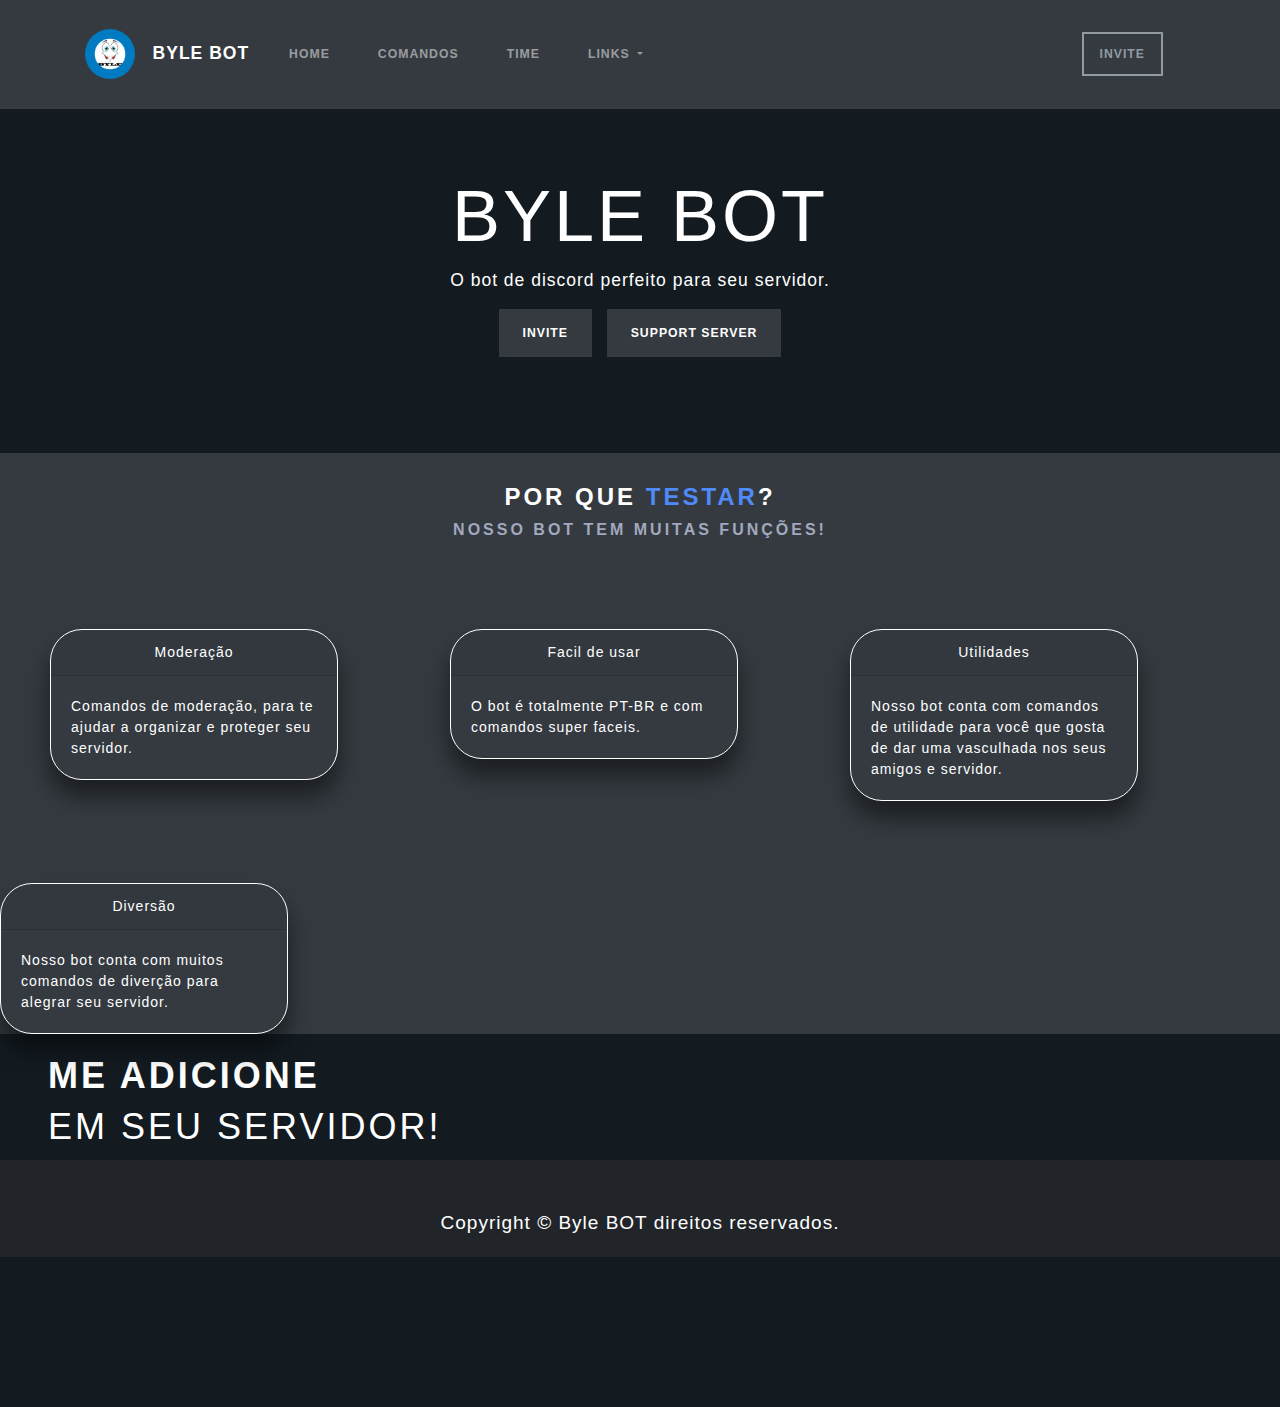
==== site/index.html @ c307a9b2 "Add files via upload" ====
<!DOCTYPE html>
<html lang="en">

<head>
  <meta charset="UTF-8">
  <meta name="viewport" content="width=device-width, initial-scale=1, shrink-to-fit=no">
  <link rel="stylesheet" href="css/bootstrap.min.css">
  <link rel="stylesheet" href="css/main.css">
  <link rel="stylesheet" href="https://cdnjs.cloudflare.com/ajax/libs/font-awesome/4.7.0/css/font-awesome.min.css">
  <link rel="icon" href="assets/favicon.png">
  <title>Byle BOT</title>
</head>

<body>
  <nav class="navbar navbar-expand-lg navbar-dark bg-dark">
    <div class="container-fluid container">
      <a class="navbar-brand" href="/">
        <img src="./assets/bot.png" alt="" width="50" height="50" class="rounded-circle"> &nbsp; <span>Byle BOT</span>
      </a>
      <button class="navbar-toggler" type="button" data-bs-toggle="collapse" data-bs-target="#navbarSupportedContent"
        aria-controls="navbarSupportedContent" aria-expanded="false" aria-label="Toggle navigation">
        <span class="navbar-toggler-icon"></span>
      </button>
      <div class="collapse navbar-collapse" id="navbarSupportedContent">
        <ul class="navbar-nav me-auto mb-2 mb-lg-0">
          <li class="nav-item">
            <a class="nav-link" aria-current="page" href="#/">Home <span class="sr-only">(current)</span></a>
          </li>
          <li class="nav-item">
            <a class="nav-link" href="pages/commands.html">Comandos</a>
          </li>
          <li class="nav-item">
            <a class="nav-link" href="pages/team.html">Time</a>
          </li>
          <li class="nav-item dropdown">
            <a class="nav-link dropdown-toggle" href="#" id="linksdrop" role="button" data-bs-toggle="dropdown"
              aria-expanded="false">
              Links
            </a>
            <ul class="dropdown-menu bgn" aria-labelledby="linksdrop">
              <li><a class="dropdown-item text-muted font-weight-bold" href="https://discord.com/api/oauth2/authorize?client_id=987190338189942814&permissions=8&scope=applications.commands%20bot" target="_blank">Invite
                  Bot</a>
              </li>
              <li><a class="dropdown-item text-muted font-weight-bold" href="https://discord.gg/Fg9VeQ2dxD" target="_blank">Support
                  Server</a></li>
            
             
        
            </ul>
          </li>
        </ul>
        <div class="d-flex ml-auto" id="headerlogin">
          <li class="nav-item" style="list-style: none;">
            <a class="nav-link btn btn-outline-secondary login" href="https://discord.com/api/oauth2/authorize?client_id=987190338189942814&permissions=8&scope=applications.commands%20bot">Invite</a>
          </li>
        </div>
      </div>
    </div>
  </nav>
  </div>

  <div class="jumbotron text-center bg-transparent">
    <h1 class="display-3 htext">BYLE BOT</h1>
    <p class="lead ltext">
     O bot de discord perfeito para seu servidor.
    </p>
    <a class="btn btn-dark" href="https://discord.com/api/oauth2/authorize?client_id=987190338189942814&permissions=8&scope=applications.commands%20bot">Invite</a>
    &nbsp;
    <a class="btn btn-dark" href="https://discord.gg/Fg9VeQ2dxD">Support Server</a>
  </div>

  <div class="bg-dark">
    <div class="text-center">
      <h3 class="wh">Por que <span class="Hbot">Testar</span>?</h3>
    </div>
    <h5 class="text-center textt">Nosso bot tem muitas funções!</h5>
    <div class="card-columns cardds">
      <div class="card text-white bg-dark mb-3" style="max-width: 18rem;">
        <div class="card-header text-center">Moderação</div>
        <div class="card-body">
          <p class="card-text">Comandos de moderação, para te ajudar a organizar e proteger seu servidor.</p>
        </div>
      </div>

      <div class="card text-white bg-dark mb-3" style="max-width: 18rem;">
        <div class="card-header text-center">Facil de usar</div>
        <div class="card-body">
          <p class="card-text">O bot é totalmente PT-BR e com comandos super faceis.</p>
        </div>
      </div>
      <div class="card text-white bg-dark mb-3" style="max-width: 18rem;">
        <div class="card-header text-center">Utilidades</div>
        <div class="card-body">
          <p class="card-text">Nosso bot conta com comandos de utilidade para você que gosta de dar uma vasculhada nos seus amigos e servidor.</p>
        </div>
      </div>
    </div>
      <div class="card text-white bg-dark mb-3" style="max-width: 18rem;">
        <div class="card-header text-center">Diversão</div>
        <div class="card-body">
          <p class="card-text">Nosso bot conta com muitos comandos de diverção para alegrar seu servidor.</p>
        </div>
      </div>
    </div>

    <div class="bgseconde">
      <h3 class="ttjoin ml-5"><span>Me adicione</span>
        <br>
        em seu servidor!
      </h3>


    <footer class="mastfoot mb-auto">
      <div class="container-fluid mb-auto">
        <div class="row d-flex justify-content-center">
          <div class="">
            <p style="font-size: 19px; padding: 0px; margin: 0px;"><a href="https://github.com/Hadi-Koubeissi"
                style="text-decoration: none; color: white;"></a></br>Copyright © Byle BOT
              direitos reservados.</a></p>
          </div>
        </div>
      </div>
    </footer>

    <script src="https://cdn.jsdelivr.net/npm/bootstrap@5.0.0-beta1/dist/js/bootstrap.bundle.min.js"
      integrity="sha384-ygbV9kiqUc6oa4msXn9868pTtWMgiQaeYH7/t7LECLbyPA2x65Kgf80OJFdroafW"
      crossorigin="anonymous"></script>
    <script src="https://cdnjs.cloudflare.com/ajax/libs/materialize/1.0.0/js/materialize.min.js"></script>
    <script src="https://ajax.googleapis.com/ajax/libs/jquery/3.5.1/jquery.min.js"></script>
    <script src="../js/main.js"></script>
</body>

</html>
---- site/css/main.css ----
body {
    font-family: 'Poppins', sans-serif !important;
    -webkit-font-smoothing: antialiased;
    -moz-osx-font-smoothing: grayscale;
    text-rendering: optimizeLegibility;
    background-color: #131b21;
}
.bgn {
    background-color: black;
    border: 1px solid #fff;
}
.htext {
color: #ffffff;
font-weight: inherit;
line-height: 1.2;
}
.ltext {
    color: #ffff;
}
.wh {
    color: #ffffff;
    font-weight: 700;
    padding-top: 30px;
}
.Hbot {
    color: #4f8af8 !important;
}
.Hbot:hover {
    font-size: 30px;
    text-shadow: #ffffff;
}
.textt {
    color: #a2a8bd;
}
.card {
    border: 1px solid #ffffff;
}
.card:hover {
     border: 3px solid black;
}
.cardds{
margin-top: 30px !important;
padding: 60px 50px !important;
}
.bgseconde {
    padding-bottom: 150px;
    background-color: #131b21;

}
.ttjoin {
    color: #ffffff;
    font-weight: 500;
    font-size: 36px;
    line-height: 51px;
}
span {
    font-weight: 700;
}
.footer-social-icons {
    width: 350px;
    display: block;
    margin: 0 auto;
    align-items: center;
}
.social-icon {
    color: #fff;
}
ul.social-icons {
    margin-top: 10px;
}
.social-icons li {
    vertical-align: top;
    display: inline;
    height: 100px;
}
.social-icons a {
    color: #fff;
    text-decoration: none;
}
.fa-facebook {
    padding:10px 14px;
    -o-transition:.5s;
    -ms-transition:.5s;
    -moz-transition:.5s;
    -webkit-transition:.5s;
    transition: .5s;
    background-color: #322f30;
}
.fa-facebook:hover {
    background-color: #3d5b99;
}
.fa-twitter {
    padding:10px 12px;
    -o-transition:.5s;
    -ms-transition:.5s;
    -moz-transition:.5s;
    -webkit-transition:.5s;
    transition: .5s;
    background-color: #322f30;
}
.fa-twitter:hover {
    background-color: #00aced;
}
.fa-github {
    padding:10px 14px;
    -o-transition:.5s;
    -ms-transition:.5s;
    -moz-transition:.5s;
    -webkit-transition:.5s;
    transition: .5s;
    background-color: #322f30;
}
.fa-github:hover {
    background-color: #4a9bf8;
}
.add_to_discord {
    display: flex;
    align-items: center;
    background-color: rgb(68, 140, 247);
    border-radius: 8px;
    border: 0;
    font-weight: 600;
    font-size: 17px !important;
    line-height: 21px !important;
    color: #fff;
    padding: 27px;
    height: 58px;
    outline: none;
}
.add_to_discord svg {
    padding-right: 20px;
    box-sizing: unset;
}
.add_to_discord:hover {
    background-color: rgb(69, 145, 245);
    text-decoration: none;
  }
  
.commandstitle {
    color: #ffffff;
}
.commandssub {
    color: gray;
}
.searchbox {
    background-color: #2b2a38;
    padding: 15px 27px;
    font-size: 20px;
    color: #ccc;
    border: 3px solid #2b2a38;
    border-radius: 8px;
    width: 40%;
}
.border {
    width: 65%;
    height: 2px;
    background: #fff;
    margin-left: 17.5%;
}
.collapsible {
    background-color: #202225;
    color: white;
    cursor: pointer;
    padding: 18px;
    width: 50%;
    border: none;
    text-align: left;
    outline: none;
    font-size: 23px;
    font-family: -apple-system, BlinkMacSystemFont, 'Segoe UI', Roboto, Oxygen, Ubuntu, Cantarell, 'Open Sans', 'Helvetica Neue', sans-serif;
  }
  .collapsible span {
    font-size: 14px;
    color: grey;
}
.collapsible:after {
    content: '\002B';
    color: white;
    font-weight: bold;
    float: right;
    margin-left: 5px;
  }
  
  .active:after {
    content: "\2212";
  }
  .content {
    padding: 0 18px;
    width: 50%;
    margin-left: 25%;
    overflow: hidden;
    transition: max-height 0.3s ease-out;
    background-color: #2f3136;
    color: #6a707a;
    text-align: left;
    display: none;
  }
  .content h4 {
    margin-top: 12px;
    font-size: 20px;
    font-family: 'Cairo';
  }

  .card{
    background-color: rgb(255, 251, 251);
    color: red;
    max-width: 360px;
    display: flex;
    flex-direction: column;
    overflow: hidden;
    border-radius: 2rem;
    box-shadow: 0px 1rem 1.5rem rgba(0,0,0,0.5);
  }
  
  .card .banner{
    background-position: center;
    background-repeat: no-repeat;
    background-size: cover;
    height: 11rem;
    display: flex;
    align-items: flex-end;
    justify-content: center;
    box-sizing: border-box;
  }
  .card .banner img{
    background-color: #fff;
    width: 8rem;
    height: 8rem;
    box-shadow: 0 0.5rem 1rem rgba(0,0,0,0.3);
    border-radius: 50%;
    transform: translateY(50%);
    transition: transform 200ms cubic-bezier(0.18, 0.89, 0.32, 1.28);
  }
  
  .card .banner img:hover{
    transform: translateY(50%) scale(1.3);
  }
  
  .card h2.name{
    text-align: center;
    padding: 0 2rem 0.5rem;
    margin: 0;
  }
  
  .card .title{
    color: #a0a0a0;
    font-size: 0.85rem;
    text-align: center;
    padding: 0 2rem 1.2rem;
  }
  
  .card .actions{
    padding: 0 2rem 1.2rem;
    display: flex;
    flex-direction: column;
    order: 99;
  }
  
  .card .actions .follow-info{
    padding: 0 0 1rem;
    display: flex;
  }
  
  .card .actions .follow-info h2{
    text-align: center;
    width: 50%;
    margin: 0;
    box-sizing: border-box;
  }
  
  .card .actions .follow-info h2 a{
    text-decoration: none;
    padding: 0.8rem;
    display: flex;
    flex-direction: column;
    border-radius: 0.8rem;
    transition: background-color 100ms ease-in-out;
  }
  
  .card .actions .follow-info h2 a span{
    color: #1c9eff;
    font-weight: bold;
    transform-origin: bottom;
    transform: scaleY(1.3);
    transition: color 100ms ease-in-out;
  }
  
  .card .actions .follow-info h2 a small{
    color: #afafaf;
    font-size: 0.85rem;
    font-weight: normal;
  }
  
  .card .actions .follow-info h2 a:hover{
    background-color: #f2f2f2;
  }
  
  .card .actions .follow-info h2 a:hover span{
    color: #007ad6;
  }
  
  .card .actions .follow-btn button{
    color: inherit;
    font: inherit;
    font-weight: bold;
    background-color: #ffd01a;
    width: 100%;
    border: none;
    padding: 1rem;
    outline: none;
    box-sizing: border-box;
    border-radius: 1.5rem/50%;
    transition: background-color 100ms ease-in-out, transform 200ms cubic-bezier(0.18, 0.89, 0.32, 1.28);
  }
  
  .card .actions .follow-btn button:hover{
    background-color: #efb10a;
    transform: scale(1.1);
  }
  
  .card .actions .follow-btn button:active{
    background-color: #e8a200;
    transform: scale(1);
  }

  .licetitle {
    color: #ffff;
    margin: 5px;
    font-family: monospace;
  }

  .textlice {
    box-sizing: border-box;
    color:  #ffff;
    margin: 3px;
    letter-spacing: 1px;
  }

.mastfoot.mb-auto{
    padding-bottom: 40px;
    padding: 20px;
    bottom: 0;
    width: 100%;
    height: auto;
    background-color: #212529;
    color: white;
}


::-webkit-scrollbar {
	width: 12.2px;
}

::-webkit-scrollbar-track {
	box-shadow: inset 0 0 1000px #38383b; 
}

::-webkit-scrollbar-thumb {
	background: #202225; 
	border-radius: 4px;
}
/* Handle on hover */
::-webkit-scrollbar-thumb:hover {
    background: rgb(84, 81, 81); 
}
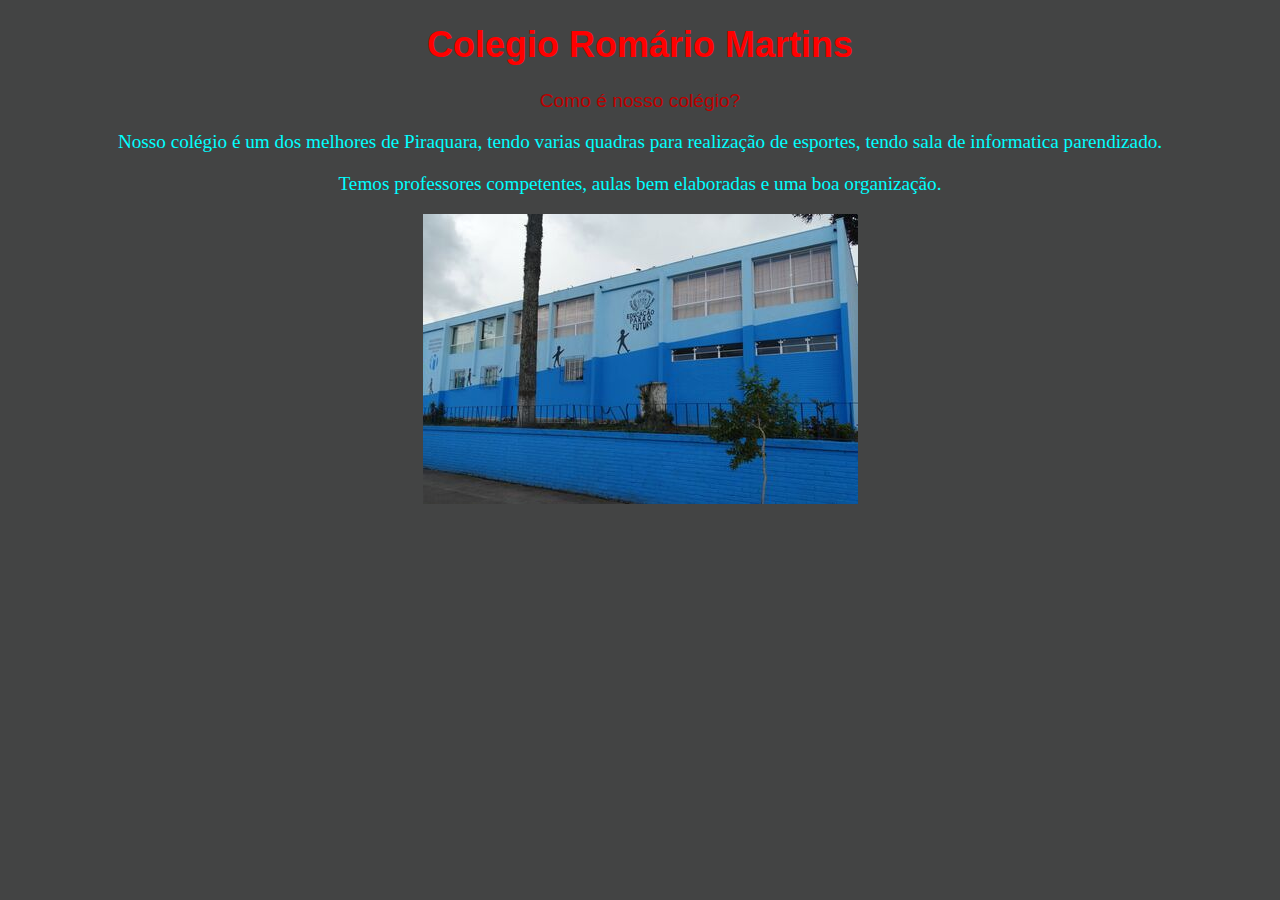
==== commit 7a21539b: "Site sendo feito do 0" ====
--- a/site/index.html
+++ b/site/index.html
@@ -1,133 +1,29 @@
-<!DOCTYPE html>
-<html lang="en">
-
-<head>
-  <meta charset="UTF-8">
-  <meta name="viewport" content="width=device-width, initial-scale=1, shrink-to-fit=no">
-  <link rel="stylesheet" href="css/bootstrap.min.css">
-  <link rel="stylesheet" href="css/main.css">
-  <link rel="stylesheet" href="https://cdnjs.cloudflare.com/ajax/libs/font-awesome/4.7.0/css/font-awesome.min.css">
-  <link rel="icon" href="assets/favicon.png">
-  <title>Byle BOT</title>
-</head>
-
-<body>
-  <nav class="navbar navbar-expand-lg navbar-dark bg-dark">
-    <div class="container-fluid container">
-      <a class="navbar-brand" href="/">
-        <img src="./assets/bot.png" alt="" width="50" height="50" class="rounded-circle"> &nbsp; <span>Byle BOT</span>
-      </a>
-      <button class="navbar-toggler" type="button" data-bs-toggle="collapse" data-bs-target="#navbarSupportedContent"
-        aria-controls="navbarSupportedContent" aria-expanded="false" aria-label="Toggle navigation">
-        <span class="navbar-toggler-icon"></span>
-      </button>
-      <div class="collapse navbar-collapse" id="navbarSupportedContent">
-        <ul class="navbar-nav me-auto mb-2 mb-lg-0">
-          <li class="nav-item">
-            <a class="nav-link" aria-current="page" href="#/">Home <span class="sr-only">(current)</span></a>
-          </li>
-          <li class="nav-item">
-            <a class="nav-link" href="pages/commands.html">Comandos</a>
-          </li>
-          <li class="nav-item">
-            <a class="nav-link" href="pages/team.html">Time</a>
-          </li>
-          <li class="nav-item dropdown">
-            <a class="nav-link dropdown-toggle" href="#" id="linksdrop" role="button" data-bs-toggle="dropdown"
-              aria-expanded="false">
-              Links
-            </a>
-            <ul class="dropdown-menu bgn" aria-labelledby="linksdrop">
-              <li><a class="dropdown-item text-muted font-weight-bold" href="https://discord.com/api/oauth2/authorize?client_id=987190338189942814&permissions=8&scope=applications.commands%20bot" target="_blank">Invite
-                  Bot</a>
-              </li>
-              <li><a class="dropdown-item text-muted font-weight-bold" href="https://discord.gg/Fg9VeQ2dxD" target="_blank">Support
-                  Server</a></li>
-            
-             
-        
-            </ul>
-          </li>
-        </ul>
-        <div class="d-flex ml-auto" id="headerlogin">
-          <li class="nav-item" style="list-style: none;">
-            <a class="nav-link btn btn-outline-secondary login" href="https://discord.com/api/oauth2/authorize?client_id=987190338189942814&permissions=8&scope=applications.commands%20bot">Invite</a>
-          </li>
-        </div>
-      </div>
-    </div>
-  </nav>
-  </div>
-
-  <div class="jumbotron text-center bg-transparent">
-    <h1 class="display-3 htext">BYLE BOT</h1>
-    <p class="lead ltext">
-     O bot de discord perfeito para seu servidor.
-    </p>
-    <a class="btn btn-dark" href="https://discord.com/api/oauth2/authorize?client_id=987190338189942814&permissions=8&scope=applications.commands%20bot">Invite</a>
-    &nbsp;
-    <a class="btn btn-dark" href="https://discord.gg/Fg9VeQ2dxD">Support Server</a>
-  </div>
-
-  <div class="bg-dark">
-    <div class="text-center">
-      <h3 class="wh">Por que <span class="Hbot">Testar</span>?</h3>
-    </div>
-    <h5 class="text-center textt">Nosso bot tem muitas funções!</h5>
-    <div class="card-columns cardds">
-      <div class="card text-white bg-dark mb-3" style="max-width: 18rem;">
-        <div class="card-header text-center">Moderação</div>
-        <div class="card-body">
-          <p class="card-text">Comandos de moderação, para te ajudar a organizar e proteger seu servidor.</p>
-        </div>
-      </div>
-
-      <div class="card text-white bg-dark mb-3" style="max-width: 18rem;">
-        <div class="card-header text-center">Facil de usar</div>
-        <div class="card-body">
-          <p class="card-text">O bot é totalmente PT-BR e com comandos super faceis.</p>
-        </div>
-      </div>
-      <div class="card text-white bg-dark mb-3" style="max-width: 18rem;">
-        <div class="card-header text-center">Utilidades</div>
-        <div class="card-body">
-          <p class="card-text">Nosso bot conta com comandos de utilidade para você que gosta de dar uma vasculhada nos seus amigos e servidor.</p>
-        </div>
-      </div>
-    </div>
-      <div class="card text-white bg-dark mb-3" style="max-width: 18rem;">
-        <div class="card-header text-center">Diversão</div>
-        <div class="card-body">
-          <p class="card-text">Nosso bot conta com muitos comandos de diverção para alegrar seu servidor.</p>
-        </div>
-      </div>
-    </div>
-
-    <div class="bgseconde">
-      <h3 class="ttjoin ml-5"><span>Me adicione</span>
-        <br>
-        em seu servidor!
-      </h3>
-
-
-    <footer class="mastfoot mb-auto">
-      <div class="container-fluid mb-auto">
-        <div class="row d-flex justify-content-center">
-          <div class="">
-            <p style="font-size: 19px; padding: 0px; margin: 0px;"><a href="https://github.com/Hadi-Koubeissi"
-                style="text-decoration: none; color: white;"></a></br>Copyright © Byle BOT
-              direitos reservados.</a></p>
-          </div>
-        </div>
-      </div>
-    </footer>
-
-    <script src="https://cdn.jsdelivr.net/npm/bootstrap@5.0.0-beta1/dist/js/bootstrap.bundle.min.js"
-      integrity="sha384-ygbV9kiqUc6oa4msXn9868pTtWMgiQaeYH7/t7LECLbyPA2x65Kgf80OJFdroafW"
-      crossorigin="anonymous"></script>
-    <script src="https://cdnjs.cloudflare.com/ajax/libs/materialize/1.0.0/js/materialize.min.js"></script>
-    <script src="https://ajax.googleapis.com/ajax/libs/jquery/3.5.1/jquery.min.js"></script>
-    <script src="../js/main.js"></script>
-</body>
-
+<!DOCTYPE html>
+<html lang="pt-br">
+<head>
+    <meta charset="UTF-8">
+    <meta http-equiv="X-UA-Compatible" content="IE=edge">
+    <meta name="viewport" content="width=device-width, initial-scale=1.0">
+    <link rel="stylesheet" href="style.css">
+</head>
+    <title> Site do Romário. </title>
+</head>
+<body>
+    <div class ="titulo">
+        <h1> Colegio Romário Martins </h1>
+    </div>
+
+    <div class ="descricao">
+        <p> Como é nosso colégio?</p>
+    </div>
+
+    <div class ="explicacao">
+        <p> Nosso colégio é um dos melhores de Piraquara, tendo varias quadras para realização de esportes, tendo sala de informatica parendizado.</p>
+        <p> Temos professores competentes, aulas bem elaboradas e uma boa organização.</p>
+    </div>
+
+    <div class ="imagen">
+        <img src="colegio.jpeg">
+    </div>
+</body>
 </html>--- a/site/style.css
+++ b/site/style.css
@@ -0,0 +1,29 @@
+body{
+    background-color: rgb(67, 68, 68);
+}
+
+.titulo{
+    color: rgb(255, 0, 0);
+    font-family: 'Gill Sans', 'Gill Sans MT', Calibri, 'Trebuchet MS', sans-serif;
+    font-size: large;
+    text-align: center;
+}
+
+.descricao{
+    color: rgb(189, 0, 0);
+    font-size: larger;
+    font-family: 'Gill Sans', 'Gill Sans MT', Calibri, 'Trebuchet MS', sans-serif;
+    text-align: center;
+}
+
+.explicacao{
+    color: aqua;
+    font-size: larger;
+    font-family: 'Times New Roman', Times, serif;
+    text-align: center;
+}
+
+.imagen{
+    text-align: center;
+    size: 250px;
+}